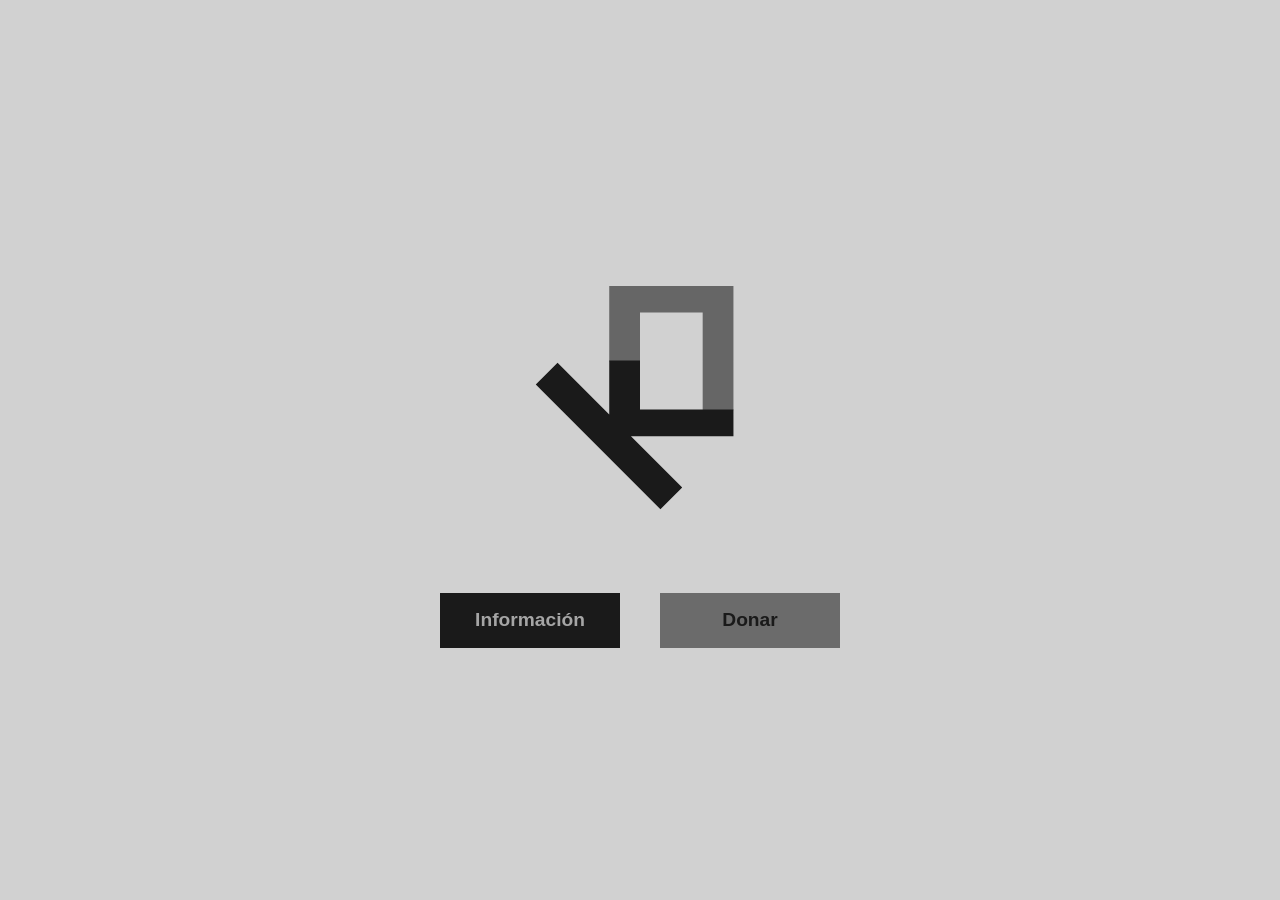
==== index.html @ 0226f44f "Kadro Website 1.0 xd" ====
<!DOCTYPE html>
<html lang="es">
<head>
    <meta charset="UTF-8">
    <meta name="viewport" content="width=device-width, initial-scale=1.0">
    <title>Kadro</title>
    <link rel="stylesheet" href="style.css">
</head>
<body>

    <main class="container">
        <div class="logo-container">
            <img src="kb.svg" alt="Logo Kadro" class="logo">
        </div>

        <div class="buttons-container">
            <a href="/info.html" class="btn btn-dark">Información</a>
            <a href="/donar.html" class="btn btn-gray">Donar</a>
        </div>
    </main>

</body>
</html>
---- style.css ----
/* Rediseño básico y paleta de colores del mockup */
:root {
    --bg-color: #d1d1d1;       /* Gris claro de fondo */
    --btn-dark: #1a1a1a;       /* Negro/Gris muy oscuro */
    --btn-gray: #6b6b6b;       /* Gris medio para el botón Donar */
    --text-color: #a5a5a5;     /* Gris del texto del botón oscuro */
    --text-light: #1a1a1a;     /* Texto oscuro para el botón gris */
}

* {
    box-sizing: border-box;
    margin: 0;
    padding: 0;
    font-family: 'Inter', -apple-system, BlinkMacSystemFont, "Segoe UI", Roboto, sans-serif; 
}

body {
    background-color: var(--bg-color);
    min-height: 100vh;
    display: flex;
    justify-content: center;
    align-items: center;
}

/* Contenedor principal centrado */
.container {
    display: flex;
    flex-direction: column;
    align-items: center;
    justify-content: center;
    width: 100%;
    padding: 20px;
    gap: 60px; /* Espacio entre el logo y los botones */
}

/* Control del Logo */
.logo-container {
    width: 100%;
    max-width: 280px; /* Tamaño máximo en desktop */
    display: flex;
    justify-content: center;
}

.logo {
    width: 100%;
    height: auto;
}

/* Contenedor de botones (Por defecto en Desktop: en paralelo) */
.buttons-container {
    display: flex;
    flex-direction: row;
    gap: 40px; /* Espacio entre botones en desktop */
    width: 100%;
    justify-content: center;
}

/* Estilo base de los botones (enlaces que parecen recuadros) */
.btn {
    display: inline-flex;
    align-items: center;
    justify-content: center;
    text-decoration: none;
    font-size: 1.2rem;
    font-weight: 600;
    width: 180px;
    height: 55px;
    transition: transform 0.2s ease, opacity 0.2s ease;
}

.btn:hover {
    transform: scale(1.02);
    opacity: 0.9;
}

/* Variantes de color de los botones */
.btn-dark {
    background-color: var(--btn-dark);
    color: var(--text-color);
}

.btn-gray {
    background-color: var(--btn-gray);
    color: var(--text-light);
}

/* --- RESPONSIVE (Móvil) --- */
@media (max-width: 600px) {
    .container {
        gap: 45px; /* Reducimos un poco el espacio general */
    }

    .logo-container {
        max-width: 220px; /* El logo se hace un poco más pequeño en móvil */
    }

    .buttons-container {
        flex-direction: column; /* Los botones se apilan verticalmente */
        align-items: center;
        gap: 20px; /* Espacio entre los botones apilados */
    }

    .btn {
        width: 200px; /* Pueden ser un pelín más anchos en móvil si buscas ese look */
    }
}
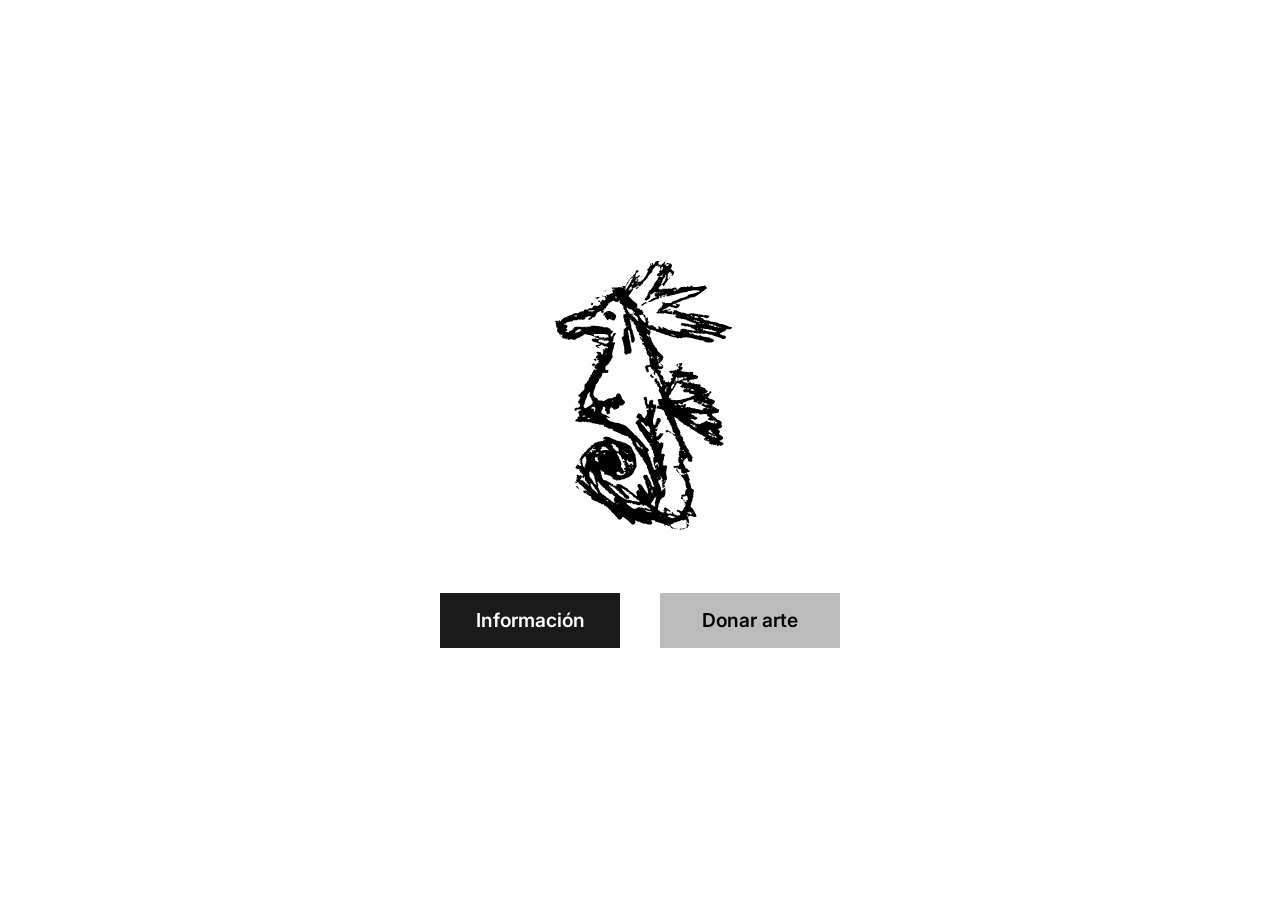
==== commit d41c55ca: "Added website html pages and resources" ====
--- a/index.html
+++ b/index.html
@@ -4,18 +4,21 @@
     <meta charset="UTF-8">
     <meta name="viewport" content="width=device-width, initial-scale=1.0">
     <title>Kadro</title>
+    <link rel="preconnect" href="https://fonts.googleapis.com">
+    <link rel="preconnect" href="https://fonts.gstatic.com" crossorigin>
+    <link href="https://fonts.googleapis.com/css2?family=Inter:wght@500;700&display=swap" rel="stylesheet">
     <link rel="stylesheet" href="style.css">
 </head>
 <body>
 
     <main class="container">
         <div class="logo-container">
-            <img src="kb.svg" alt="Logo Kadro" class="logo">
+            <img src="cb.svg" alt="Logo Kadro" class="logo">
         </div>
 
         <div class="buttons-container">
             <a href="/info.html" class="btn btn-dark">Información</a>
-            <a href="/donar.html" class="btn btn-gray">Donar</a>
+            <a href="/donar.html" class="btn btn-gray">Donar arte</a>
         </div>
     </main>
 
--- a/style.css
+++ b/style.css
@@ -1,10 +1,10 @@
 /* Rediseño básico y paleta de colores del mockup */
 :root {
-    --bg-color: #d1d1d1;       /* Gris claro de fondo */
+    --bg-color: #ffffff;       /* Gris claro de fondo */
     --btn-dark: #1a1a1a;       /* Negro/Gris muy oscuro */
-    --btn-gray: #6b6b6b;       /* Gris medio para el botón Donar */
-    --text-color: #a5a5a5;     /* Gris del texto del botón oscuro */
-    --text-light: #1a1a1a;     /* Texto oscuro para el botón gris */
+    --btn-gray: #bbbbbb;       /* Gris medio para el botón contactar */
+    --text-color: #ffffff;     /* Gris del texto del botón oscuro */
+    --text-light: #000000;     /* Texto oscuro para el botón gris */
 }
 
 * {
